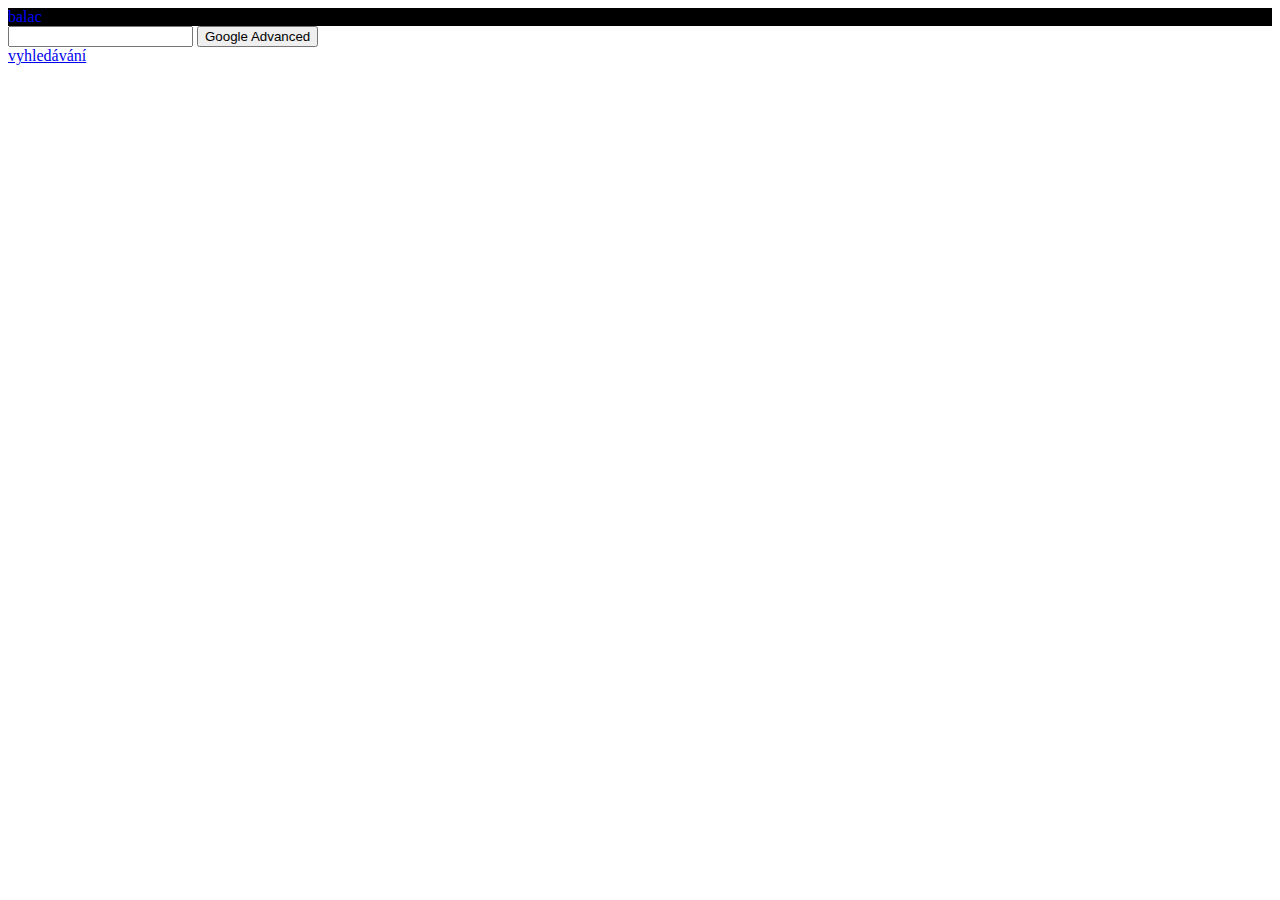
==== advance.html @ d952daf0 "1" ====
<!DOCTYPE html>
<html lang="en">
    <head>
        <title>Search</title>
        <link rel="stylesheet" href="style.css">
    </head>
    <body>
        <header> balac</header>
        
        
        <form action="https://www.google.com/advanced_search">
            <input type="text" name="q">
            <input type="submit" value="Google Advanced">
        </form>
    
        <a href="index.html">vyhledávání</a>
    
    </body>
</html>
---- style.css ----
header{
    background-color: black;
    color: blue;
    
}
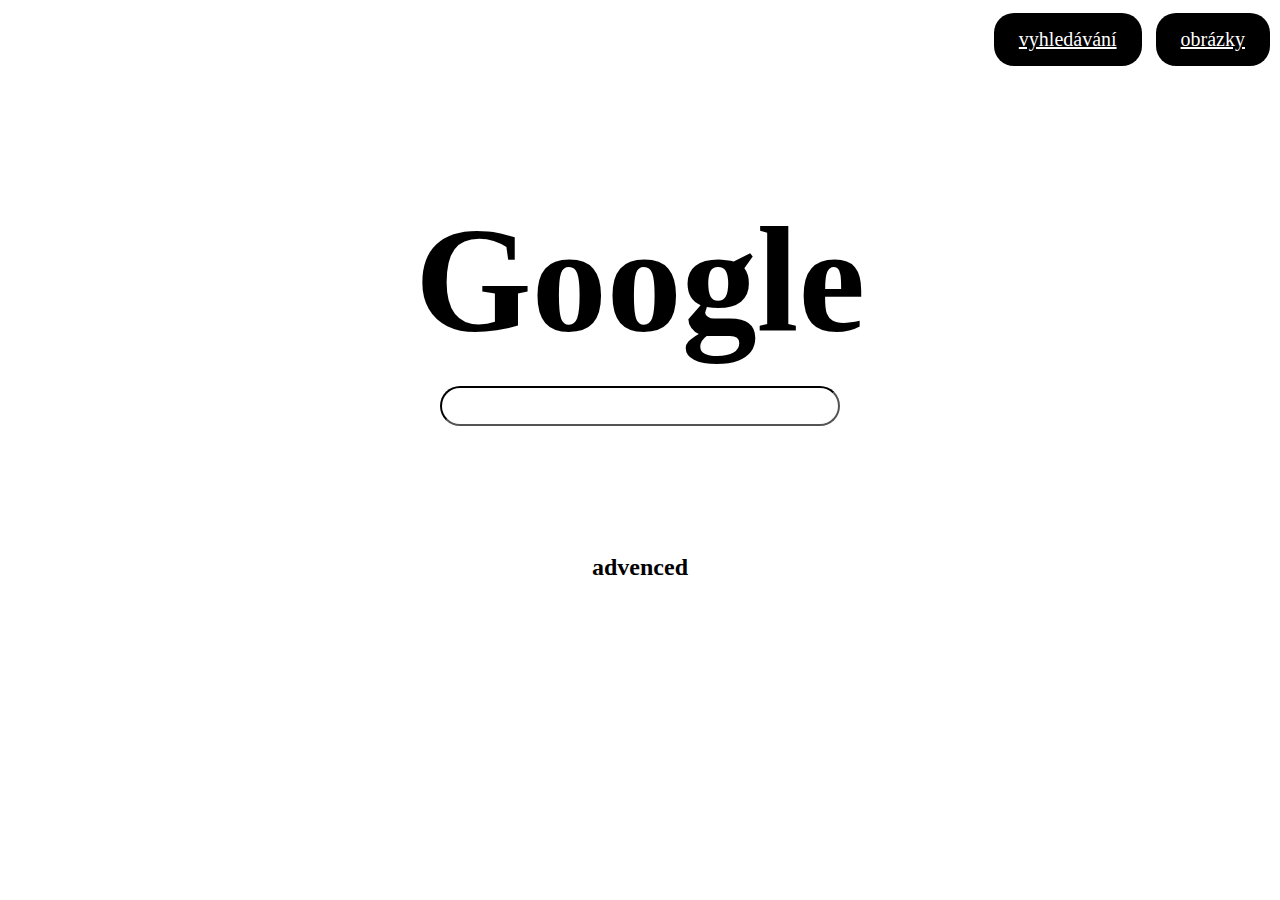
==== commit 69a82c2a: "ok" ====
--- a/advance.html
+++ b/advance.html
@@ -4,16 +4,25 @@
         <title>Search</title>
         <link rel="stylesheet" href="style.css">
     </head>
+       
+    <header class="anothers"> 
+            
+        <a class= "another" href="index.html">vyhledávání</a>
+        <a class= "another" href="img.html">obrázky</a>
+        
+    </header>
+    
     <body>
-        <header> balac</header>
-        
-        
-        <form action="https://www.google.com/advanced_search">
-            <input type="text" name="q">
-            <input type="submit" value="Google Advanced">
-        </form>
-    
-        <a href="index.html">vyhledávání</a>
+
+        <div class = "search">
+            <h1><p class = "google">Google</p></h1>
+            <form action="https://www.google.com/advanced_search">
+            <input class = "bar" type="text" name="q">
+            </form>
+        </div>
+        <h2 class="search">advenced</h2>
     
     </body>
+    
+  
 </html>
--- a/style.css
+++ b/style.css
@@ -1,5 +1,55 @@
-header{
+* {
+    margin: 0;
+    padding: 0;
+    box-sizing: border-box;
+    
+}
+
+
+header {
+    
+    text-align: right;
+
+}
+
+.search{
+    text-align: center;
+    padding-left: auto;
+    padding-right: auto;
+    padding-top: 10%;
+}
+
+.bar{
+    width: 400px;
+    height: 40px;
+    border-radius: 20px;
+    border-color: black;
+    padding-left: 5px;
+    padding-right: 5px;
+}
+
+.google{
+    font-size: 150px;
+    margin-bottom: 20px;
+
+}
+
+.anothers{
+    margin-top: 1%;
+}
+
+.another{
+    padding-right: 30px;
+    font-size: 20px;
+    font-style: none;
+}
+
+a:link, a:visited {
     background-color: black;
-    color: blue;
-    
-}+    color: white;
+    border-radius: 20px;
+    padding: 15px 25px;
+    text-align: center;
+    display: inline-block;
+    margin-right: 10px;
+  }
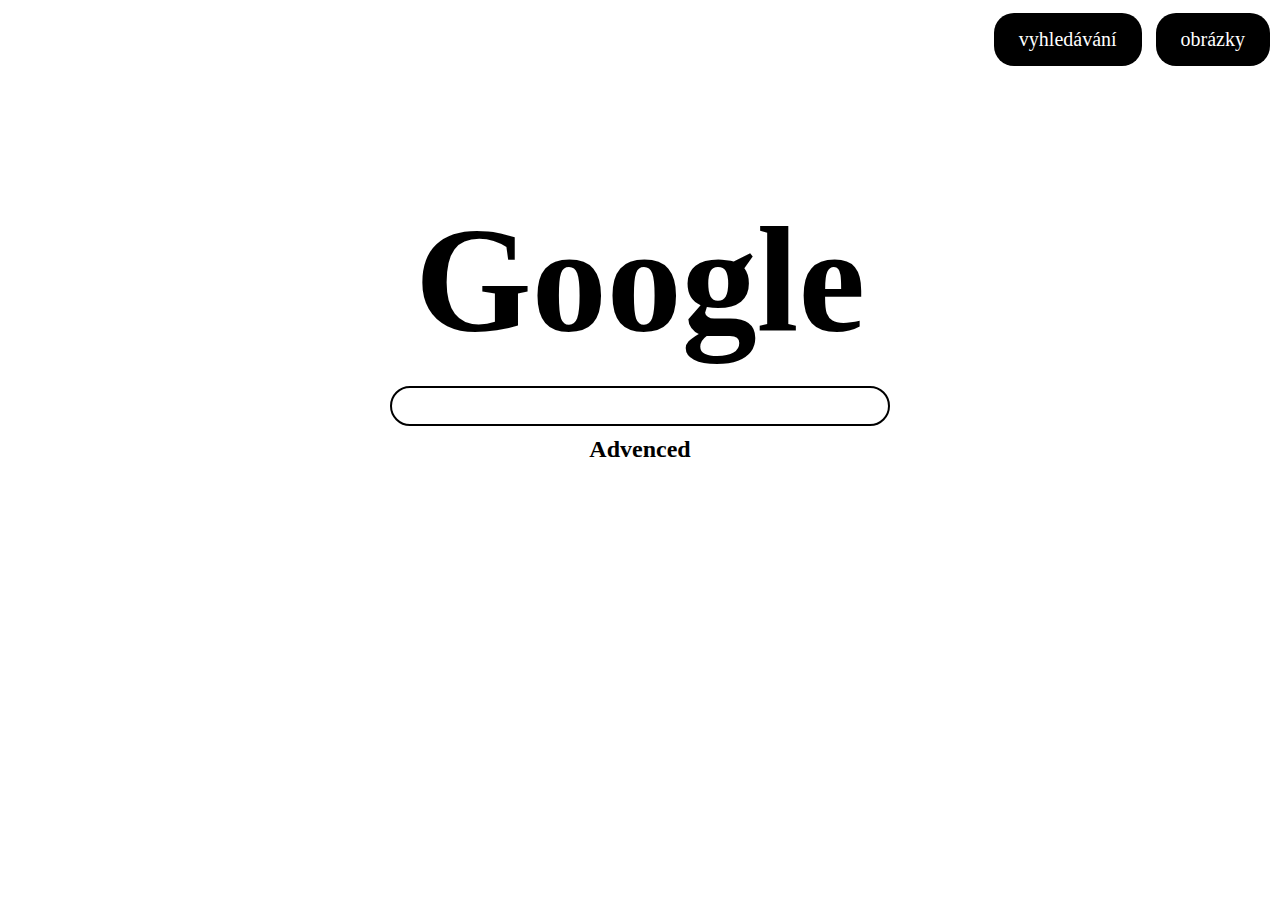
==== commit 30ba782d: "gugl" ====
--- a/advance.html
+++ b/advance.html
@@ -5,11 +5,9 @@
         <link rel="stylesheet" href="style.css">
     </head>
        
-    <header class="anothers"> 
-            
+    <header class="anothers">      
         <a class= "another" href="index.html">vyhledávání</a>
-        <a class= "another" href="img.html">obrázky</a>
-        
+        <a class= "another" href="img.html">obrázky</a>  
     </header>
     
     <body>
@@ -20,9 +18,8 @@
             <input class = "bar" type="text" name="q">
             </form>
         </div>
-        <h2 class="search">advenced</h2>
-    
+        
+        <h2 class="subH">Advenced</h2>
+
     </body>
-    
-  
 </html>
--- a/style.css
+++ b/style.css
@@ -1,3 +1,14 @@
+a:link, a:visited {
+    text-decoration: none;
+    background-color: black;
+    color: white;
+    border-radius: 20px;
+    padding: 15px 25px;
+    text-align: center;
+    display: inline-block;
+    margin-right: 10px;
+  }
+  
 * {
     margin: 0;
     padding: 0;
@@ -5,11 +16,8 @@
     
 }
 
-
-header {
-    
+header { 
     text-align: right;
-
 }
 
 .search{
@@ -20,10 +28,11 @@
 }
 
 .bar{
-    width: 400px;
+    width: 500px;
     height: 40px;
     border-radius: 20px;
     border-color: black;
+    border-style: solid;
     padding-left: 5px;
     padding-right: 5px;
 }
@@ -44,12 +53,9 @@
     font-style: none;
 }
 
-a:link, a:visited {
-    background-color: black;
-    color: white;
-    border-radius: 20px;
-    padding: 15px 25px;
+.subH{
     text-align: center;
-    display: inline-block;
-    margin-right: 10px;
-  }
+    padding-left: auto;
+    padding-right: auto;
+    padding-top: 10px;
+}
